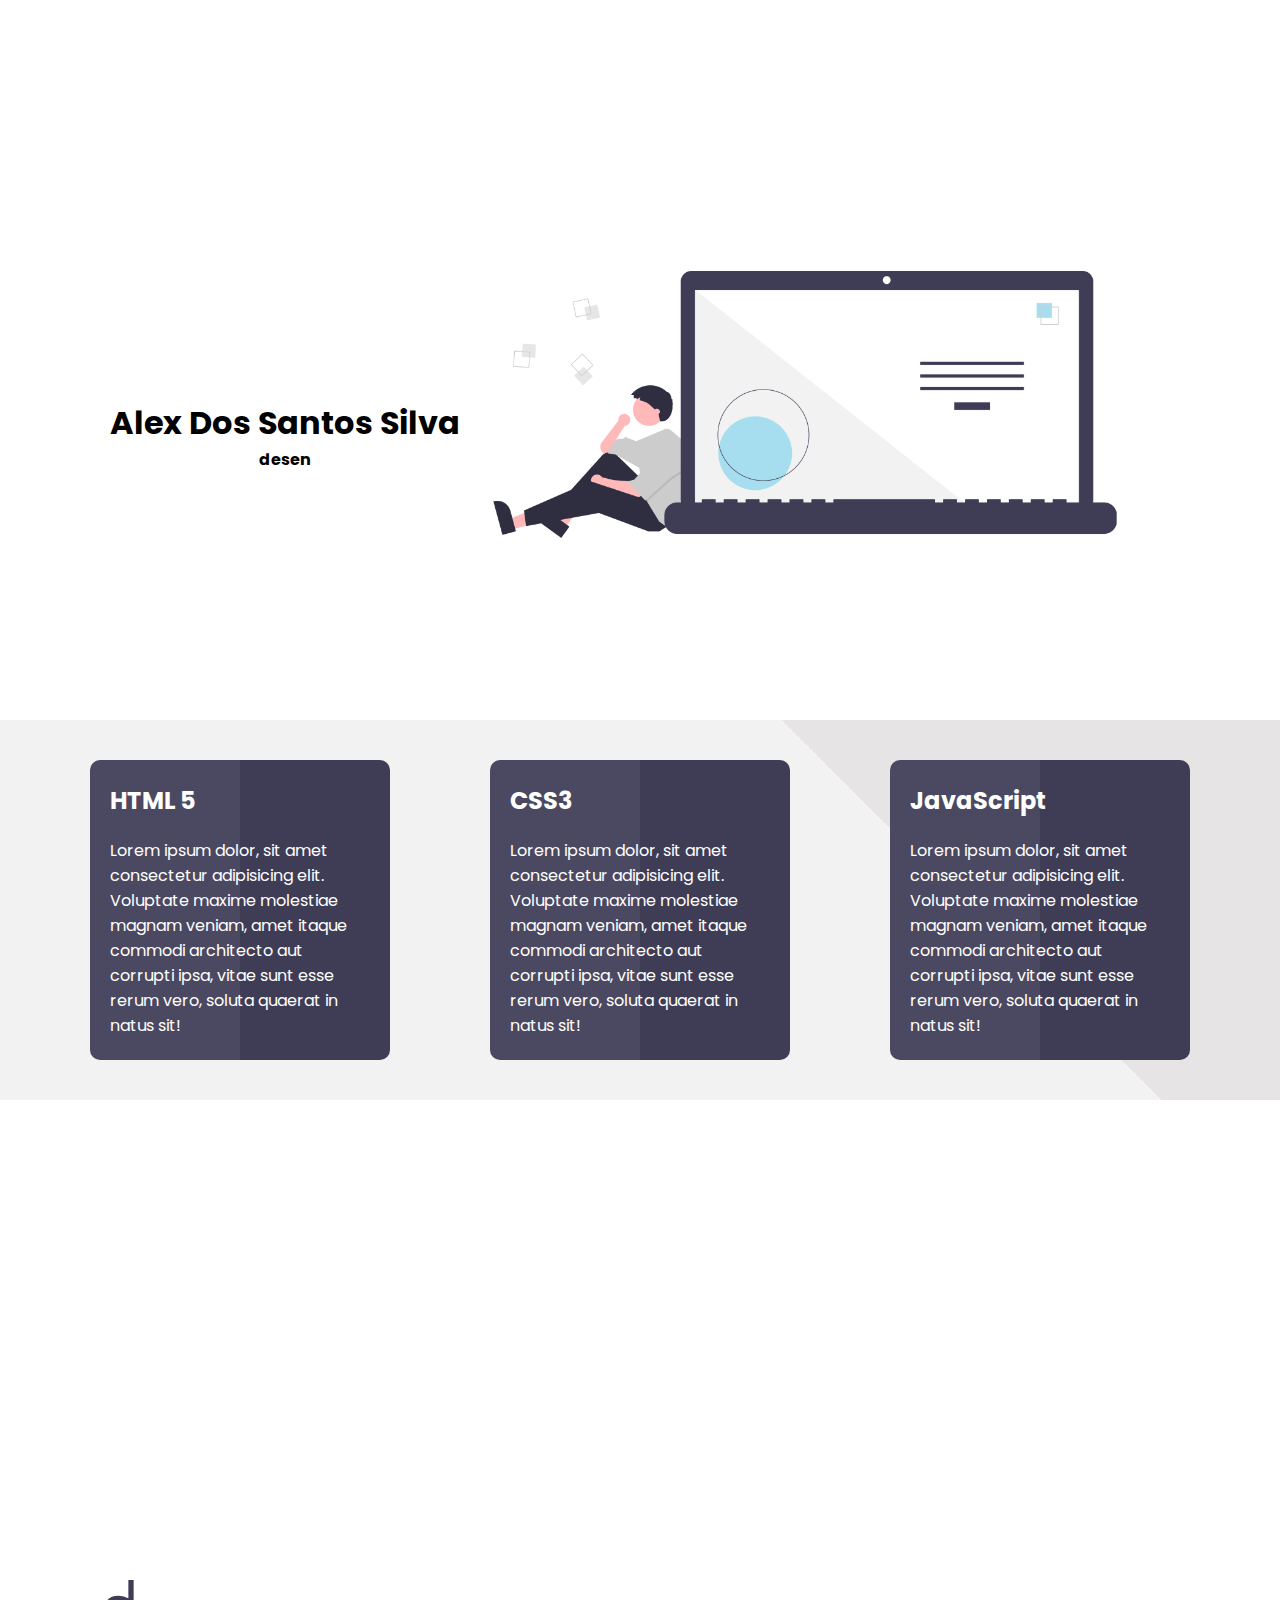
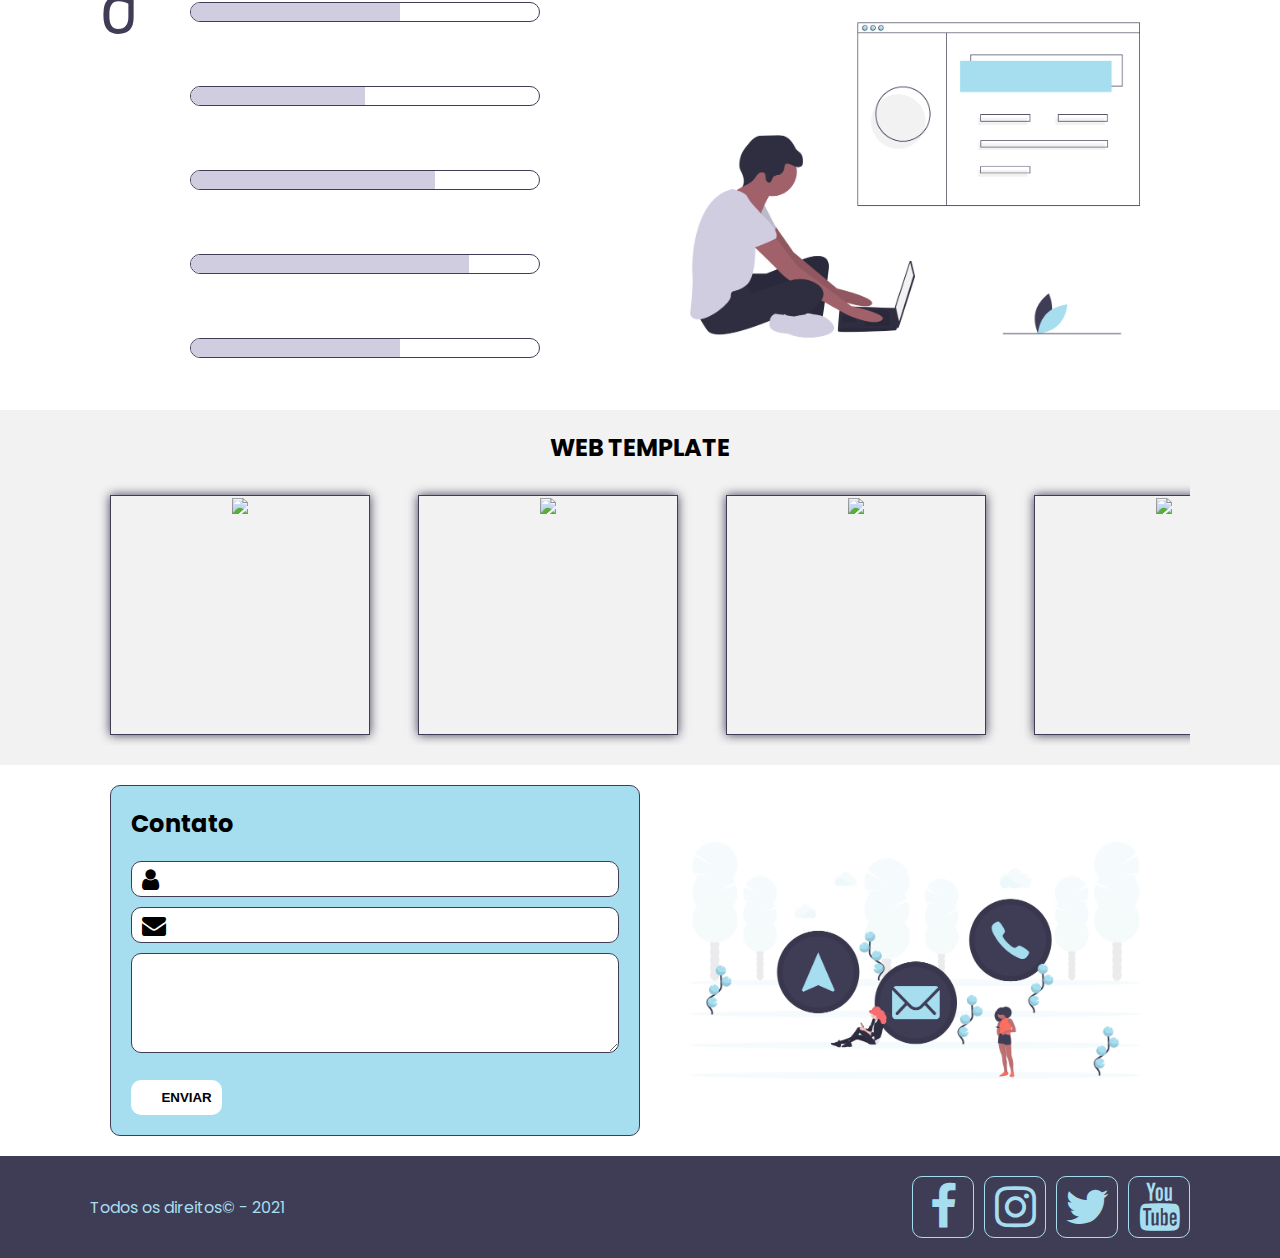
==== pag1/index.html @ 9318a2e7 "fonts" ====
<!DOCTYPE html>
<html lang="en">
<head>
    <meta charset="UTF-8">
    <meta http-equiv="X-UA-Compatible" content="IE=edge">
    <meta name="viewport" content="width=device-width, initial-scale=1.0">
    <title>Document</title>
    <link rel="stylesheet" href="style.css">
    <link rel="stylesheet" href="https://unpkg.com/aos@next/dist/aos.css" />
    <link rel="stylesheet" href="https://cdnjs.cloudflare.com/ajax/libs/font-awesome/4.7.0/css/font-awesome.min.css">
</head>
<body>
    <div class="container">
        <header class="header">
            <div class="bxContainer">
                <div class="logo">

                </div>
                <nav>
                    <i class="fas fa-bars"></i>
                </nav>
            </div>
        </header>
        <div class="item--1">
            <div class="bxContainer">
                <div class="content">
                   
                    <span></span><span></span><span></span>
                </div>
            </div>
        </div>
        <div class="item--2">
            <div class="bxContainer">
               
            </div>
        </div>
        <div class="item--3" data-aos="fade-right">
            <div class="bxContainer">
                <div class="container">
                    <h2>graduação</h2>
                    <p>
                        Sistemas da Informação oferece uma formação sólida visando o desenvolvimento e a gestão de soluções baseadas em tecnologia da informação para os processos de negócio das organizações de forma que elas atinjam efetivamente seus objetivos estratégicos de negócio.
                    </p>
                </div>
            </div>
        </div>
        <div class="item--4">
            <div class="bxContainer">
                <div class="itens--1">
                    <ul>
                        <li><i class="fab fa-react"></i><span style="--i:60%;"></span></li>
                        <li><i class="fab fa-node-js"></i><span style="--i:50%;"></span></li>
                        <li><i class="fab fa-php"></i><span style="--i:70%;"></span></li>
                        <li><i class="fab fa-bootstrap"></i><span style="--i:80%;"></span></li>
                        <li><i class="fas fa-database"></i><span style="--i:60%;"></span></li>
                    </ul>
                </div>
                <div class="itens--2">
                    
                </div>
            </div>    
        </div>
        <div class="item--5">
            <div class="bxContainer">
                <h2>Web template</h2>
                <div class="sliderWidht">
                    <div class="templates">
                        <img src="https://picsum.photos/200/300?random=1">
                    </div>
                    <div class="templates">
                        <img src="https://picsum.photos/200/300?random=2">
                    </div>
                    <div class="templates">
                        <img src="https://picsum.photos/200/300?random=3">
                    </div>
                    <div class="templates">
                        <img src="https://picsum.photos/200/300?random=4">
                    </div>
                    <div class="templates">
                        <img src="https://picsum.photos/200/300?random=5">
                    </div>
                    <div class="templates">
                        <img src="https://picsum.photos/200/300?random=6">
                    </div>
                </div>
            </div>
        </div>
        <div class="item--6">
            <div class="bxContainer">
                <div class="itens--1">
                    <form>
                        <h2>contato</h2>
                        <div class="bxInput">
                            <i class="fa fa-user"></i>
                            <input type="text">
                        </div>
                        <div class="bxInput">
                            <i class="fa fa-envelope"></i>
                            <input type="text">
                        </div>
                        <textarea name="" id="" ></textarea>
                        <button><i class="fas fa-paper-plane"> </i> ENVIAR</button>
                    </form>
                </div>
            </div>
        </div>
        <footer>
            <div class="bxContainer">
                
                <div class="redeSocial">
                    <ul>
                        <li><i class="fa fa-facebook"> </i></li>
                        <li><i class="fa fa-instagram"> </i></li>
                        <li><i class="fa fa-twitter"> </i></li>
                        <li><i class="fa fa-youtube"> </i></li>
                    </ul>
                 </div>
                 <div>
                    <p>Todos os direitos&copy; - 2021</p>
                </div>
            </div>
        </footer>
    </div>
    <script src="./script.js"></script>   
    <script src="https://unpkg.com/aos@next/dist/aos.js"></script>
  <script>
    AOS.init();
  </script>  
</body>
</html>
---- pag1/style.css ----
@import'./fontawesome-free-5.15.2-web/fontawesome-free-5.15.2-web/css/all.css';
@import url('https://fonts.googleapis.com/css2?family=Poppins:wght@100&display=swap');
*{
    padding: 0;
    margin: 0;
    box-sizing: border-box;
}
body, html{
    width: 100%;
    height: 100%;
}
body{
    font-family: 'Poppins', sans-serif;
    font-size: 16px;
}
li{
    list-style: none;
}
.bxContainer{
    width: 1100px;
    height: inherit;
    margin: auto;
    padding: 0 20px;
}
.container{
    
}
.header{
    width: 100%;
    height: 10vh;
}
.header .bxContainer{
    display: flex;
    justify-content: space-between;
    align-items: center;
}
.header .bxContainer ul{
    display: flex;
}
.header .bxContainer ul li{
    margin-left: 10px;
    font-weight: 700;
}
.header .fa-bars{
    font-size: 2em;
    cursor: pointer;
}
.item--1{
    width: 100%;
    height: 70vh;
}

.item--1 .bxContainer{  
    background: url(./img/undraw_Code_thinking_re_gka2.png) no-repeat;
    background-position: right;
    background-size: 70%;
    display: flex;
    align-items: center;
    position: relative;
}
.item--1 .bxContainer .content span{
    display: block;
    width: 20px;
    height: 20px;
    border: 1px solid #cccbcb;
    bottom: -30px;
    animation: animeBlocos 5s infinite ease-in-out;
    opacity: 0;
    position: relative;
}
.item--1 .bxContainer .content span::after{
    content: '';
    position: absolute;
    right: -10px;
    top: -10px;
    width: 100%;
    height: 100%;
    background: #3F3D5622;
}
.item--1 .bxContainer .content span:nth-child(1){
    margin-left: 25%;
}
.item--1 .bxContainer .content span:nth-child(2){
    animation-delay: 1.3s;
    margin-left: 45%;
}
.item--1 .bxContainer .content span:nth-child(3){
    animation-delay: 2s;
    margin-left: 65%;
}
@keyframes animeBlocos{
    0%{
        opacity: 0;
    }
    50%{
        opacity: 1;
    }
    100%{
        transform: translateY(-50vh) scale(2,2) rotate(360deg);
        opacity: 1;
    }
}
.item--1 .bxContainer .content h1{
    font-weight: bolder;
    text-transform: capitalize;
}
.item--1 .bxContainer .content p{
    font-weight: bold;
    width: 100%;
    text-align: center;
}
.item--2{
    background: linear-gradient(45deg, #F2F2F2 70%, #e6e4e4 1px);
    width: 100%; 
    height: auto;
}
.item--2 .bxContainer{
    overflow: hidden;
    padding: 40px 0;
    display: flex;
    justify-content: space-between;
    flex-wrap: wrap;
}
.item--2 .bxContainer .bxItens{
    width: 300px;
    height: 300px;
    background: #3F3D56;
    display: flex;
    justify-content: center;
    align-items: center;
    border-radius: 10px;
    position: relative;
    transition: 1s ease-in-out;
}
.item--2 .bxContainer .bxItens::after{
    content: '';
    position: absolute;
    top: 0;
    left: 0;
    width: 50%;
    height: 100%;
    background: #fff1;
}
.item--2 .bxContainer .bxItens i.fab{
    font-size: 6em;
    color: rgb(83, 83, 83);
}
.item--2 .bxContainer .bxItens:hover i.fa-html5{
    background: linear-gradient(to right, #DD4B25 50%, #E96228 1px);
    -webkit-background-clip: text;
    -webkit-text-fill-color: transparent;
    transform: translateY(-100%);

}
.item--2 .bxContainer .bxItens:hover i.fa-css3{
    background: linear-gradient(to right, #106EAD 50%, #28A8CC 1px);
    -webkit-background-clip: text;
    -webkit-text-fill-color: transparent;
    transform: translateY(-100%);
}
.item--2 .bxContainer .bxItens:hover i.fa-js-square{
    color: #EFD81D;
    transform: translateY(-100%);
}
.fa-html5, .fa-css3, .fa-js-square{
    transition: 1s ease-in-out;
    transform: translateY(-40px);
}
.item--2 .bxContainer .bxItens .content{
    position: absolute;
    color: #fff;
    width: 100%;
    height: 100%;
    padding: 20px;
    display: flex;
    flex-direction: column;
    justify-content: center;
}
.item--2 .bxContainer .bxItens .content h2{
    margin-bottom: 20px;
}
.item--2 .bxContainer .bxItens .content p{
   
}
.item--3 .bxContainer{  
    background: url(./img/graduacao.png) no-repeat;
    background-position: left;
    background-size: 50%;
    height: 450px;
    display: flex;
    justify-content: flex-end;
    align-items: center;
    transition: all 2s ease-in-out;
}
.item--3 .bxContainer .container{
    width: 50%;
    background: #A6DEEF;
    border: 1px solid #3F3D56;
    padding: 30px;
    border-radius: 10px;
}
.item--3 .bxContainer .container h2{
    text-transform: uppercase;
    margin-bottom: 40px;
}
.item--3 .bxContainer .container p{
    font-weight: bold;
    text-align: justify;
}
.item--4{
    width: 100%;
    height: auto;
}
.item--4 .bxContainer{
    display: flex;
    flex-direction: row;
    justify-content: space-between;
    padding: 20px 0;
}
.item--4 .itens--2{
    width: 50%;
    height: inherit;
    background: url(./img/web.png) no-repeat;
    background-size: 100%;
    background-position: center;
}
.item--4 .itens--2{
    width: 50%;
    height: inherit;
}
.item--4 .itens--1 ul{
    width: 200%;
}
.item--4 .itens--1 ul li{
    padding: 10px;
   display: flex;
   align-items: center;
}
.item--4 .itens--1 ul li i{
    font-size: 4em;
    color: #3F3D56;
    width: 90px;
}
.item--4 .itens--1 ul li span{
    display: block;
    width: 350px;
    height: 20px;
   border-radius: 20px;
   border: 1px solid #3F3D56;
    position: relative;
    overflow: hidden;
}
.item--4 .itens--1 ul li span::after{
    content: '';
    position: absolute;
    left: 0;
    top: 0;
    height: 100%;
    width: var(--i);
    background: #D0CDE1;
}
.item--5{
    width: 100%;
    background: #F2F2F2;
    padding: 20px 0;
    text-align: center;
    height: auto;
}
.item--5 .bxContainer{
    overflow: hidden;
}
.item--5 .bxContainer h2{
    text-transform: uppercase;
    margin-bottom: 30px;
}
.item--5 .bxContainer .sliderWidht{
    width: 1800px;
    height: 250px;
    display: flex;
    justify-content: space-between;
    flex-wrap: nowrap;
}
.item--5 .bxContainer .sliderWidht .templates{
    width: 260px;
    height: 240px;
    flex-shrink: 1;
    border: 1px solid #3F3D56;
    box-shadow: 0 0 10px #3F3D56;
}   
.item--5 .bxContainer .sliderWidht .templates img{
    width: 100%;
    object-fit: cover;
}
.item--6{
    width: 100%;
    height: auto;
    padding: 20px 0;
}
.item--6 .bxContainer{
    display: flex;
    justify-content: space-between;
    background: url(./img/undraw_contact_us_15o2.png) no-repeat;
    background-position: right;
    background-size: 50%;
}
.item--6 .bxContainer .itens--1{
    height: inherit;
    width: 50%;
    
}

.item--6 .itens--1 form{
    background: #A6DEEF;
    width: 100%;
    padding: 20px;
    border-radius: 10px;
    border: 1px solid #3F3D56;
}
.item--6 .itens--1 h2{
    text-transform: capitalize;
    margin-bottom: 20px;
}
.item--6 .itens--1 .bxInput{
    border: ;
    display: flex;
    border-radius: 10px;
    overflow: hidden;
    padding: 5px 10px;
    margin-bottom: 10px;
    background: #FFF;
    border-radius: 10px;
    border: 1px solid #3F3D56;
}
.item--6 .itens--1 .fa{
    width: 30px;
    font-size: 1.5em;
    color: var(--cor3);
    background: #FFF;
}
.item--6 .itens--1 input{
    background: #FFF;
    border: none;
    width: 100%;
    outline: none;
}
.item--6 .itens--1 textarea{
    max-width: 100%;
    min-width: 100%;
    max-height: 100px;
    min-height: 100px;
    background: #FFF;
    border-radius: 10px;
    border: 1px solid #3F3D56;

}
.item--6 .itens--1 button{
    display: flex;
    justify-content: flex-start;
    align-items: center;
    text-align: center;
    padding: 10px;
    font-weight: bold;
    background: #FFF;
    border-radius: 10px;
    outline: none;
    border: none;
    margin-top: 20px;
    color: var(--cor3);
}
.item--6 .itens--1 button i{
    margin-right: 10px;
}
footer{
    background: #3F3D56;
    width: 100%;
}
footer .bxContainer{
    display: flex;
    flex-direction: row-reverse;
    padding: 20px 0;
    justify-content: space-between;
    align-items: center;
    color: #A6DEEF;
}
footer .bxContainer ul{
    display: flex;
}
footer .bxContainer ul li{
    border: 1px solid #A6DEEF;
    margin-left: 10px;
    border-radius: 10px;
}
footer .bxContainer ul li i{
    color: #A6DEEF;
    font-size: 3em;
    width: 60px;
    height: 60px;
    display: flex;
    justify-content: center;
    align-items: center;
    
}
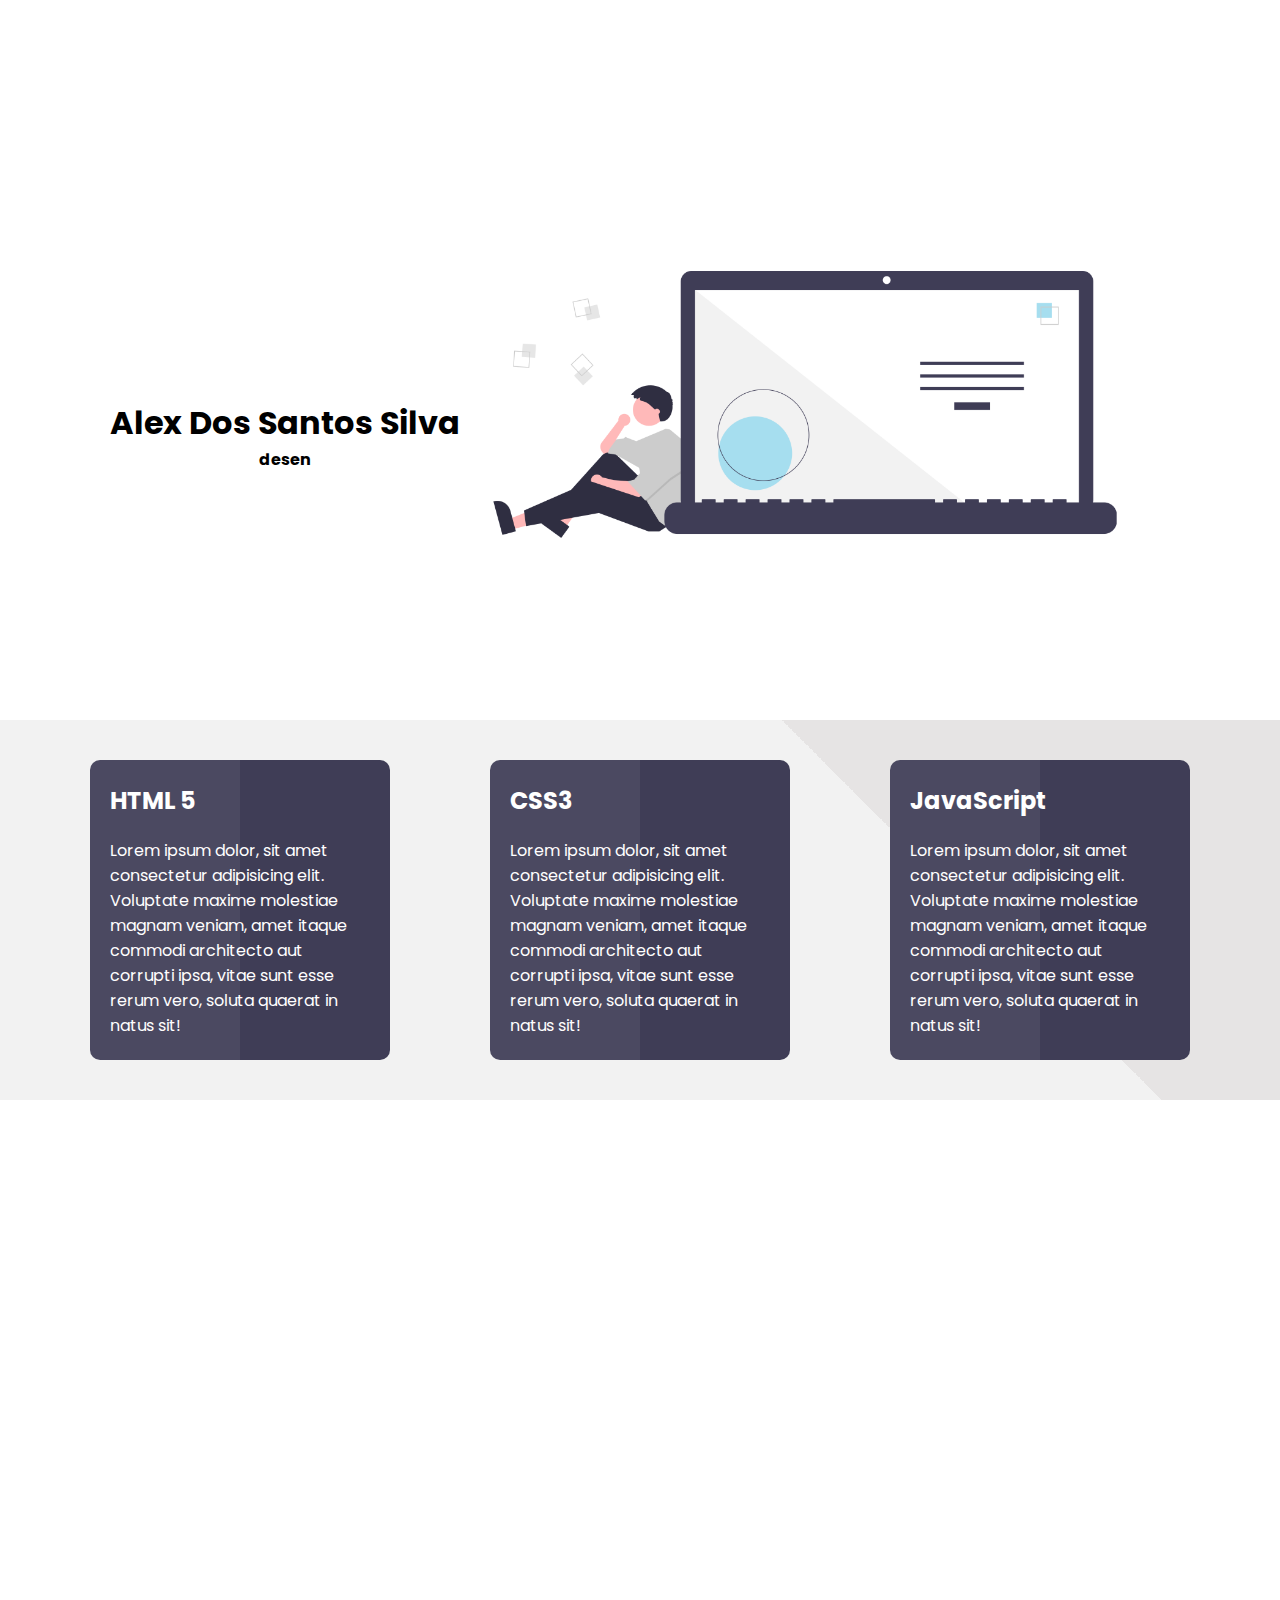
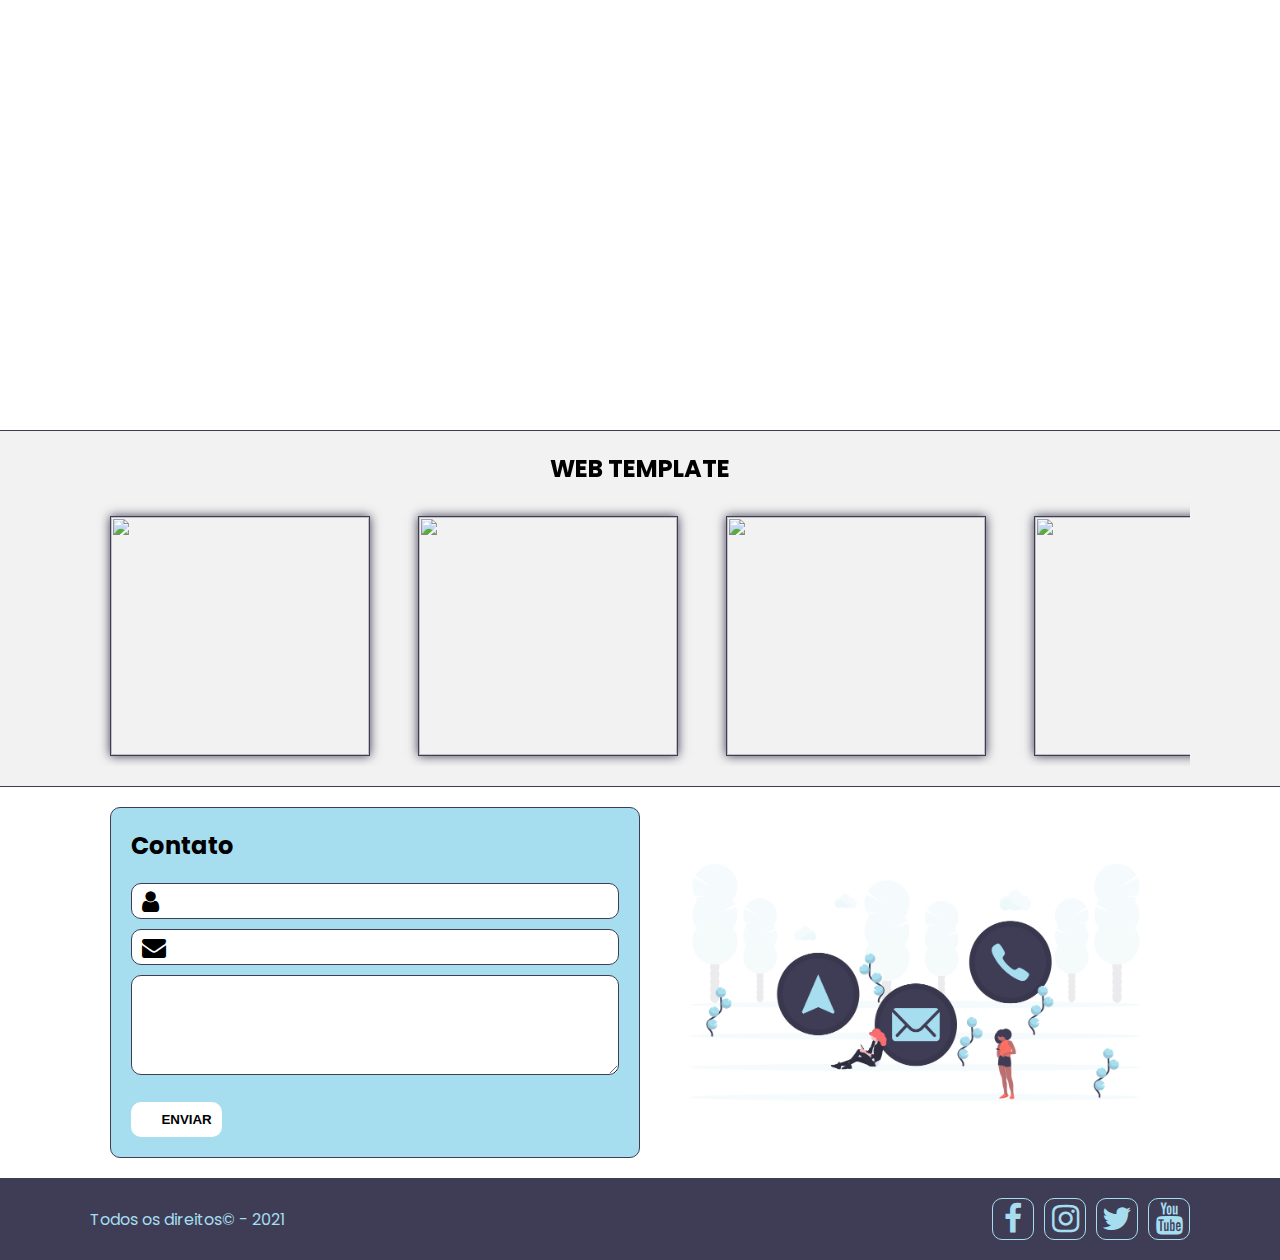
==== commit bd2ccf05: "camposAdd" ====
--- a/pag1/index.html
+++ b/pag1/index.html
@@ -44,7 +44,7 @@
                 </div>
             </div>
         </div>
-        <div class="item--4">
+        <div class="item--4"  data-aos="fade-up">
             <div class="bxContainer">
                 <div class="itens--1">
                     <ul>
@@ -55,14 +55,13 @@
                         <li><i class="fas fa-database"></i><span style="--i:60%;"></span></li>
                     </ul>
                 </div>
-                <div class="itens--2">
-                    
-                </div>
             </div>    
         </div>
         <div class="item--5">
             <div class="bxContainer">
                 <h2>Web template</h2>
+                <i class="fas fa-angle-left"></i>
+                <i class="fas fa-angle-right"></i>
                 <div class="sliderWidht">
                     <div class="templates">
                         <img src="https://picsum.photos/200/300?random=1">
--- a/pag1/style.css
+++ b/pag1/style.css
@@ -91,12 +91,26 @@
 @keyframes animeBlocos{
     0%{
         opacity: 0;
+       
     }
     50%{
         opacity: 1;
+        transform: translateY(-50vh) scale(2,2) rotate(360deg) translateX(0);
+    }
+    60%{
+        transform: translateY(-50vh) scale(2,2) rotate(360deg) translateX(10px);
+    }
+    70%{
+        transform: translateY(-50vh) scale(2,2) rotate(360deg) translateX(30px);
+    }
+    80%{
+        transform: translateY(-50vh) scale(2,2) rotate(360deg) translateX(50px);
+    }
+    90%{
+        transform: translateY(-50vh) scale(2,2) rotate(360deg) translateX(70px);
     }
     100%{
-        transform: translateY(-50vh) scale(2,2) rotate(360deg);
+        transform: translateY(-50vh) scale(2,2) rotate(360deg) translateX(0);
         opacity: 1;
     }
 }
@@ -216,18 +230,11 @@
     flex-direction: row;
     justify-content: space-between;
     padding: 20px 0;
-}
-.item--4 .itens--2{
-    width: 50%;
-    height: inherit;
     background: url(./img/web.png) no-repeat;
-    background-size: 100%;
-    background-position: center;
-}
-.item--4 .itens--2{
-    width: 50%;
-    height: inherit;
-}
+    background-size: 60%;
+    background-position: right;
+}
+
 .item--4 .itens--1 ul{
     width: 200%;
 }
@@ -245,8 +252,8 @@
     display: block;
     width: 350px;
     height: 20px;
-   border-radius: 20px;
-   border: 1px solid #3F3D56;
+    border-radius: 20px;
+    border: 1px solid #3F3D56;
     position: relative;
     overflow: hidden;
 }
@@ -257,17 +264,21 @@
     top: 0;
     height: 100%;
     width: var(--i);
-    background: #D0CDE1;
+    background: #A6DEEF;
 }
 .item--5{
     width: 100%;
     background: #F2F2F2;
-    padding: 20px 0;
+    padding: 20px 0 ;
     text-align: center;
     height: auto;
+    margin-top: 20px;
+    border-top: 1px solid #3F3D56;
+    border-bottom: 1px solid #3F3D56;
 }
 .item--5 .bxContainer{
     overflow: hidden;
+    position: relative;
 }
 .item--5 .bxContainer h2{
     text-transform: uppercase;
@@ -279,6 +290,8 @@
     display: flex;
     justify-content: space-between;
     flex-wrap: nowrap;
+    
+    transition: 1s all ease-in-out;
 }
 .item--5 .bxContainer .sliderWidht .templates{
     width: 260px;
@@ -286,10 +299,32 @@
     flex-shrink: 1;
     border: 1px solid #3F3D56;
     box-shadow: 0 0 10px #3F3D56;
+    overflow: hidden;
 }   
 .item--5 .bxContainer .sliderWidht .templates img{
     width: 100%;
+    height: 100%;
     object-fit: cover;
+}
+.item--5 .bxContainer i.fas{
+    z-index: 1;
+    position: absolute;
+    font-size: 3em;
+    display: flex;
+    justify-content: center;
+    align-items: center;
+    height: 80%;
+    width: 50px;
+    color: #0005;
+}
+.item--5 .bxContainer i.fas:hover{
+    color: #000;
+}
+.item--5 .bxContainer .fa-angle-left{
+    left: 0px;
+}
+.item--5 .bxContainer .fa-angle-right{
+    right: 0px;
 }
 .item--6{
     width: 100%;
@@ -392,9 +427,9 @@
 }
 footer .bxContainer ul li i{
     color: #A6DEEF;
-    font-size: 3em;
-    width: 60px;
-    height: 60px;
+    font-size: 2em;
+    width: 40px;
+    height: 40px;
     display: flex;
     justify-content: center;
     align-items: center;
